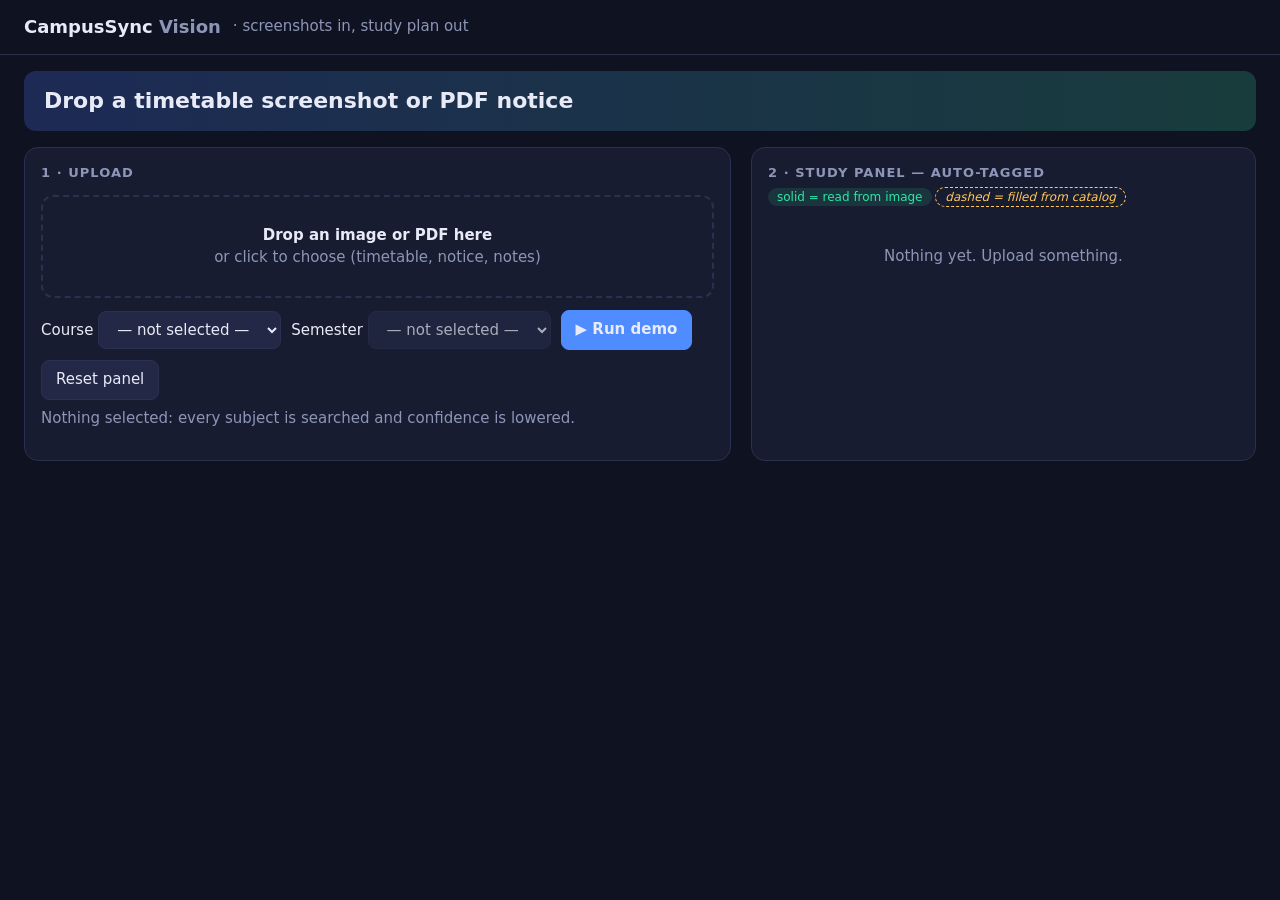
==== vision/static/index.html @ 8dc9bff2 "Catalog (courses/semesters/subjects/teachers/rooms), teacher+room extraction with sources, both time" ====
<!doctype html>
<html lang="en">
<head>
<meta charset="utf-8">
<meta name="viewport" content="width=device-width, initial-scale=1">
<title>CampusSync Vision</title>
<style>
  :root { --bg:#0f1220; --card:#181c30; --line:#2a3050; --txt:#e8ebf7; --dim:#8e96b8;
          --blue:#4f8cff; --green:#2ee6a6; --amber:#ffc857; --pink:#ff6b9d; }
  * { box-sizing: border-box; }
  body { margin:0; background:var(--bg); color:var(--txt); font:15px/1.45 system-ui,Segoe UI,sans-serif; }
  header { display:flex; align-items:center; gap:12px; padding:14px 24px; border-bottom:1px solid var(--line); }
  header h1 { font-size:18px; margin:0; } header span { color:var(--dim); }
  #caption { margin:16px 24px 0; padding:14px 20px; border-radius:12px; background:linear-gradient(90deg,#1d2a55,#183c3c);
             font-size:22px; font-weight:600; min-height:56px; display:flex; align-items:center; }
  #caption small { font-weight:400; color:var(--dim); font-size:15px; margin-left:10px; }
  main { display:grid; grid-template-columns: 1.4fr 1fr; gap:20px; padding:16px 24px 32px; }
  @media (max-width:900px){ main{grid-template-columns:1fr;} }
  .card { background:var(--card); border:1px solid var(--line); border-radius:14px; padding:16px; }
  .card h2 { margin:0 0 12px; font-size:13px; letter-spacing:.08em; text-transform:uppercase; color:var(--dim); }
  #drop { border:2px dashed var(--line); border-radius:12px; padding:28px; text-align:center; color:var(--dim); cursor:pointer; transition:.2s; }
  #drop.over { border-color:var(--blue); background:#4f8cff14; color:var(--txt); }
  #drop b { color:var(--txt); }
  .row { display:flex; gap:10px; flex-wrap:wrap; margin-top:12px; align-items:center; }
  button, select { background:#232846; color:var(--txt); border:1px solid var(--line); border-radius:8px; padding:8px 14px; font:inherit; cursor:pointer; }
  button.primary { background:var(--blue); border-color:var(--blue); font-weight:600; }
  button:hover { filter:brightness(1.15); }
  #stage { position:relative; margin-top:14px; display:none; }
  #stage img, #stage canvas { width:100%; display:block; border-radius:8px; }
  #stage canvas { position:absolute; left:0; top:0; height:100%; pointer-events:none; }
  #steps { list-style:none; padding:0; margin:14px 0 0; display:grid; gap:6px; }
  #steps li { display:flex; justify-content:space-between; padding:8px 12px; border-radius:8px; background:#12162a; color:var(--dim);
              opacity:.35; transition:.3s; }
  #steps li.on { opacity:1; color:var(--txt); border-left:3px solid var(--green); }
  #steps li em { font-style:normal; color:var(--green); }
  .legend { display:flex; gap:14px; font-size:12px; color:var(--dim); margin-top:8px; flex-wrap:wrap; }
  .legend i { display:inline-block; width:10px; height:10px; border-radius:2px; margin-right:5px; }
  .subject { border:1px solid var(--line); border-radius:10px; margin-bottom:10px; overflow:hidden; }
  .subject > div:first-child { background:#12162a; padding:8px 12px; font-weight:600; display:flex; justify-content:space-between; }
  .subject > div:first-child span { color:var(--dim); font-weight:400; }
  .entry { padding:8px 12px; border-top:1px solid var(--line); display:flex; flex-wrap:wrap; gap:6px 10px; align-items:center; }
  .entry.new { animation: pop .7s ease; background:#2ee6a614; }
  @keyframes pop { from { transform:translateX(24px); opacity:0; background:#2ee6a655; } to { transform:none; opacity:1; } }
  .chip { font-size:12px; padding:2px 9px; border-radius:99px; background:#232846; color:var(--dim); }
  .chip.date { color:var(--amber); } .chip.task { color:var(--pink); } .chip.sem { color:var(--blue); }
  .topic { flex:1 1 100%; }
  #empty { color:var(--dim); text-align:center; padding:30px 0; }
  #err { color:var(--pink); margin-top:10px; }
  /* review & post card */
  #review { margin:0 24px 32px; display:none; }
  .hint { color:var(--dim); margin:0 0 12px; }
  .rrow { display:grid; grid-template-columns: 1fr 140px 1.4fr 1fr auto; gap:8px; align-items:center; padding:10px 0; border-top:1px solid var(--line); }
  .rrow input[type=text], .rrow input[type=date] { width:100%; background:#12162a; color:var(--txt); border:1px solid var(--line); border-radius:6px; padding:6px 8px; font:inherit; }
  .rrow.low { background:#ffc85710; }
  .rmeta { grid-column:1 / -1; display:flex; gap:12px; align-items:center; font-size:13px; color:var(--dim); }
  .chip.warn { background:#ffc85733; color:var(--amber); }
  .ok { color:var(--green); } .bad { color:var(--pink); }
  @media (max-width:900px){ .rrow { grid-template-columns:1fr; } }
  /* where a teacher / room came from: solid green = read from the image, dashed amber = filled from the catalog */
  .chip.src-image { background:#2ee6a61f; color:var(--green); }
  .chip.src-catalog { background:transparent; border:1px dashed var(--amber); color:var(--amber); font-style:italic; }
  .course { font-weight:700; margin:14px 0 6px; }
  .key { font-size:12px; color:var(--dim); margin:-6px 0 10px; }
</style>
</head>
<body>
<header><h1>CampusSync <span>Vision</span></h1><span>· screenshots in, study plan out</span></header>
<div id="caption"><span id="capText">Drop a timetable screenshot or PDF notice</span></div>

<main>
  <section class="card">
    <h2>1 · Upload</h2>
    <div id="drop"><b>Drop an image or PDF here</b><br>or click to choose (timetable, notice, notes)</div>
    <input id="file" type="file" accept="image/*,.pdf" hidden>
    <div class="row">
      <label>Course <select id="course"></select></label>
      <label>Semester <select id="sem" disabled></select></label>
      <button class="primary" id="demo">▶ Run demo</button>
      <button id="clear">Reset panel</button>
    </div>
    <div class="hint" id="scopeHint" style="margin:8px 0 0">Nothing selected: every subject is searched and confidence is lowered.</div>
    <div id="err"></div>
    <div id="stage"><img id="pic" alt="uploaded"><canvas id="cv"></canvas></div>
    <div class="legend" id="legend" style="display:none">
      <span><i style="background:var(--blue)"></i>table cells (OpenCV)</span>
      <span><i style="background:var(--green)"></i>text blocks (OCR)</span>
      <span><i style="background:var(--amber)"></i>extracted entry</span>
    </div>
    <ul id="steps"></ul>
  </section>

  <section class="card">
    <h2>2 · Study Panel — auto-tagged</h2>
    <div class="key"><span class="chip src-image">solid = read from image</span> <span class="chip src-catalog">dashed = filled from catalog</span></div>
    <div id="panel"><div id="empty">Nothing yet. Upload something.</div></div>
  </section>
</main>

<!-- Only shown for notices / notes (not timetables) -->
<section class="card" id="review">
  <h2>3 · Review &amp; post as announcement</h2>
  <p class="hint">Fix anything that is wrong, then post. Entries marked <span class="chip warn">check this</span> need "I checked this" ticked first.
    Edits here change the announcement only, not the Study Panel copy.</p>
  <div id="reviewRows"></div>
  <div class="row"><button class="primary" id="postAll">Post all</button><span id="postMsg"></span></div>
</section>

<script>
const $ = id => document.getElementById(id);
const sleep = ms => new Promise(r => setTimeout(r, ms));
const SEM = {sem1:'Semester 1',sem2:'Semester 2',sem3:'Semester 3',sem4:'Semester 4',sem5:'Semester 5',sem6:'Semester 6'};
const esc = s => String(s).replace(/[&<>"]/g, c => ({'&':'&amp;','<':'&lt;','>':'&gt;','"':'&quot;'}[c]));
let busy = false;

function caption(text, sub) {
  $('capText').innerHTML = esc(text) + (sub ? ` <small>${esc(sub)}</small>` : '');
}

// ---- upload handling -------------------------------------------------
$('drop').onclick = () => $('file').click();
$('file').onchange = e => {
  const f = e.target.files[0];
  e.target.value = '';   // forget the choice, otherwise picking the same file again does nothing
  if (f) run(f);
};
['dragover','dragenter'].forEach(ev => $('drop').addEventListener(ev, e => { e.preventDefault(); $('drop').classList.add('over'); }));
['dragleave','drop'].forEach(ev => $('drop').addEventListener(ev, e => { e.preventDefault(); $('drop').classList.remove('over'); }));
$('drop').addEventListener('drop', e => e.dataTransfer.files[0] && run(e.dataTransfer.files[0]));
$('clear').onclick = async () => { await fetch('/api/entries', {method:'DELETE'}); renderPanel([]); caption('Panel cleared'); };
$('demo').onclick = async () => {
  const real = (catalog.courses || []).find(c => !c.placeholder);   // demo uses a real (non-placeholder) course
  if (real && real.semesters.length) { $('course').value = real.id; fillSemesters(); $('sem').value = real.semesters[0].id; updateScopeHint(); }
  const blob = await (await fetch('/samples/timetable.png')).blob();
  run(new File([blob], 'timetable.png', {type:'image/png'}), true);
};

// ---- the main flow ---------------------------------------------------
async function run(file, demo) {
  if (busy) return; busy = true; $('err').textContent = '';
  try {
    caption('1 · Upload', file.name + (demo ? ' (synthetic sample)' : ''));
    $('steps').innerHTML = ''; $('legend').style.display = 'none'; $('review').style.display = 'none';
    if (file.type === 'application/pdf') { $('stage').style.display = 'none'; }
    else { $('pic').src = URL.createObjectURL(file); $('stage').style.display = 'block'; clearCanvas(); }
    await sleep(demo ? 1500 : 300);

    caption('2 · Reading the image…', 'OpenCV + OCR');
    const fd = new FormData(); fd.append('file', file); fd.append('course', $('course').value); fd.append('semester', $('sem').value);
    const res = await fetch('/api/analyze', {method:'POST', body:fd});
    if (!res.ok) throw new Error((await res.json()).detail || res.statusText);
    const r = await res.json();

    // show the cleaned (deskewed) image the server used, so boxes line up exactly
    $('pic').src = r.image; $('stage').style.display = 'block';
    await new Promise(ok => { const p = $('pic'); p.onload = ok; if (p.complete) ok(); });
    const cv = $('cv'); cv.width = r.width; cv.height = r.height;
    $('legend').style.display = 'flex';
    const ctx = cv.getContext('2d');
    ctx.clearRect(0, 0, r.width, r.height);
    ctx.lineWidth = Math.max(2, r.width / 500);

    const stepEl = r.stages.map(s => { const li = document.createElement('li');
      li.innerHTML = `<span>${esc(s.name)}</span><em>${esc(s.note)} · ${s.ms} ms</em>`; $('steps').appendChild(li); return li; });
    const tick = i => stepEl[i] && stepEl[i].classList.add('on');
    tick(0); tick(1);

    caption('3 · OpenCV finds the table grid', r.cells.length ? `${r.cells.length} cells detected` : 'no table → reading as free text');
    await drawBoxes(ctx, r.cells, '#4f8cff', 900); tick(2);

    caption('4 · OCR reads every text block', `${r.blocks.length} blocks`);
    await drawBoxes(ctx, r.blocks.map(b => b.box), '#2ee6a6', 900); tick(3);

    caption('5 · Extracting subject · date · topic · task · teacher · room', r.scope);
    for (const l of r.labels) {
      const [x1,y1,x2,y2] = l.box;
      ctx.fillStyle = '#ffc85755'; ctx.fillRect(x1, y1, x2-x1, y2-y1);
      ctx.strokeStyle = '#ffc857'; ctx.strokeRect(x1, y1, x2-x1, y2-y1);
      await sleep(Math.min(120, 1200 / r.labels.length));
    }
    tick(4);
    await sleep(500);

    caption('6 · Auto-tagged into Study Panel', `${r.added} new entries · Course → Semester → Subject → Topic → Date`);
    const all = await (await fetch('/api/entries')).json();
    renderPanel(all, new Set(r.entries.filter(e => e.is_new).map(entryKey)));
    showReview(r.entries.filter(e => e.kind !== 'lecture'), file.name);   // timetables have nothing to announce
  } catch (e) {
    $('err').textContent = 'Error: ' + e.message; caption('Something went wrong');
  } finally { busy = false; }
}

function clearCanvas() { const c = $('cv'); c.getContext('2d').clearRect(0, 0, c.width, c.height); }

async function drawBoxes(ctx, boxes, color, totalMs) {
  ctx.strokeStyle = color;
  const delay = totalMs / Math.max(boxes.length, 1);
  for (const [x1,y1,x2,y2] of boxes) {
    ctx.strokeRect(x1, y1, x2 - x1, y2 - y1);
    if (delay > 8) await sleep(delay);
  }
}

// ---- Catalog dropdowns ------------------------------------------------
let catalog = { courses: [] };

function fillCourses() {
  $('course').innerHTML = '<option value="">— not selected —</option>' +
    catalog.courses.map(c => `<option value="${esc(c.id)}">${esc(c.name)}</option>`).join('');
  fillSemesters();
}
function fillSemesters() {
  const course = catalog.courses.find(c => c.id === $('course').value);
  $('sem').disabled = !course;
  $('sem').innerHTML = '<option value="">— not selected —</option>' +
    (course ? course.semesters.map(s => `<option value="${esc(s.id)}">${esc(s.name)}</option>`).join('') : '');
  updateScopeHint();
}
function updateScopeHint() {
  const c = catalog.courses.find(c => c.id === $('course').value), sem = $('sem').value;
  $('scopeHint').textContent = c && sem
    ? "Only this semester's subjects are searched. A missing teacher/room can be filled from the catalog (shown dashed)."
    : c ? "Pick a semester to search only its subjects. Until then confidence is lowered and nothing is filled from the catalog."
        : "Nothing selected: every subject is searched and confidence is lowered.";
}
$('course').onchange = fillSemesters;
$('sem').onchange = updateScopeHint;
fetch('/api/catalog').then(r => r.json()).then(c => { catalog = c; fillCourses(); }).catch(() => fillCourses());

// ---- Study Panel: Course > Semester > Subject > entries --------------------
// teacher / room chip. Solid green = read from the image (initials shown as "AP → Dr. Asha ..."),
// dashed amber = not in the image, filled from the catalog.
function fieldChip(label, value, source, read) {
  if (!value) return '';
  const fromCatalog = source === 'catalog';
  const shown = (!fromCatalog && read && read !== value) ? `${read} → ${value}` : value;
  const title = fromCatalog ? 'filled from catalog (not in the image)' : 'read from the image';
  return `<span class="chip ${fromCatalog ? 'src-catalog' : 'src-image'}" title="${title}">${label}: ${esc(shown)}${fromCatalog ? ' · from catalog' : ''}</span>`;
}
function entryChips(e) {
  return fieldChip('Teacher', e.teacher, e.teacher_source, e.teacher_read) + fieldChip('Room', e.room, e.room_source);
}
function confChip(e) {
  const low = e.confidence < LOW_CONFIDENCE;
  return `<span class="chip ${low ? 'warn' : ''}">${Math.round(e.confidence * 100)}% sure${low ? ' · check this' : ''}</span>`;
}

function entryKey(e) { return [e.course, e.semester, e.subject, e.date, e.topic].join('|'); }

function renderPanel(entries, fresh = new Set()) {
  if (!entries.length) { $('panel').innerHTML = '<div id="empty">Nothing yet. Upload something.</div>'; return; }
  // group: course -> semester -> subject.  Old entries saved before the catalog existed have no course.
  const tree = {};
  entries.forEach(e => {
    const course = e.course_name || '(no course selected)';
    const sem = e.semester_name || SEM[e.semester] || e.semester || '(no semester selected)';
    (((tree[course] ||= {})[sem] ||= {})[e.subject] ||= []).push(e);
  });
  let html = '';
  for (const course of Object.keys(tree).sort()) {
    html += `<div class="course">${esc(course)}</div>`;
    for (const sem of Object.keys(tree[course]).sort()) {
      html += `<div class="chip sem" style="margin-bottom:8px;display:inline-block">${esc(sem)}</div>`;
      for (const subj of Object.keys(tree[course][sem]).sort()) {
        const list = tree[course][sem][subj].sort((a, b) => a.date.localeCompare(b.date));
        html += `<div class="subject"><div>${esc(subj)}<span>${list.length} item${list.length > 1 ? 's' : ''}</span></div>`;
        for (const e of list) {
          html += `<div class="entry ${fresh.has(entryKey(e)) ? 'new' : ''}">
            <span class="chip date">${esc(e.date)}</span><span class="chip task">${esc(e.task)}</span>
            ${confChip(e)}${entryChips(e)}
            <span class="topic">${esc(e.topic)}</span></div>`;
        }
        html += '</div>';
      }
    }
  }
  $('panel').innerHTML = html;
}

// ---- Review & post as announcement ------------------------------------
// The attendance app lives at /campus/ on the same server, so both pages share localStorage.
// The key must match STORE_KEYS.announcements in ../store.js.
const ANN_KEY = 'campussync.announcements';
const LOW_CONFIDENCE = 0.80;   // below this an entry is flagged "check this"
let reviewRows = [];           // one {entry, source, els} per row on screen

function readAnnouncements() {
  try { return JSON.parse(localStorage.getItem(ANN_KEY)) || []; } catch (e) { return []; }
}
function writeAnnouncements(list) { localStorage.setItem(ANN_KEY, JSON.stringify(list)); }

// Same subject + date + topic = same announcement (ignores capitals and extra spaces)
function dedupeKey(subject, date, topic) {
  return [subject, date, topic].map(s => String(s).trim().toLowerCase().replace(/\s+/g, ' ')).join('|');
}

function showReview(entries, sourceName) {
  reviewRows = [];
  $('postMsg').textContent = '';
  $('reviewRows').innerHTML = '';
  $('review').style.display = entries.length ? 'block' : 'none';
  entries.forEach(entry => {
    const low = entry.confidence < LOW_CONFIDENCE;
    const el = document.createElement('div');
    el.className = 'rrow' + (low ? ' low' : '');
    el.innerHTML = `
      <input type="text" class="f-subject" value="${esc(entry.subject)}" aria-label="subject">
      <input type="date" class="f-date" value="${esc(entry.date)}" aria-label="date">
      <input type="text" class="f-topic" value="${esc(entry.topic)}" aria-label="topic">
      <input type="text" class="f-task" value="${esc(entry.task)}" aria-label="task">
      <button class="post">Post as announcement</button>
      <div class="rmeta">
        <span class="chip">${Math.round(entry.confidence * 100)}% sure</span>
        ${entryChips(entry)}
        ${low ? '<span class="chip warn">check this</span><label><input type="checkbox" class="f-ok"> I checked this</label>' : ''}
        <span class="status"></span>
      </div>`;
    const row = { entry, source: sourceName, el };
    el.querySelector('.post').onclick = () => postRow(row);
    reviewRows.push(row);
    $('reviewRows').appendChild(el);
  });
}

// Try to post one row. Returns 'posted' | 'duplicate' | 'needs-check' | 'done'.
function postRow(row) {
  const q = sel => row.el.querySelector(sel);
  const status = q('.status');
  if (row.posted) return 'done';
  if (q('.f-ok') && !q('.f-ok').checked) {
    status.innerHTML = '<span class="bad">tick "I checked this" first</span>';
    return 'needs-check';
  }
  const subject = q('.f-subject').value.trim(), date = q('.f-date').value;
  const topic = q('.f-topic').value.trim(), task = q('.f-task').value.trim();
  const key = dedupeKey(subject, date, topic);
  const list = readAnnouncements();
  if (list.some(a => a.key === key)) {
    status.innerHTML = '<span class="bad">already posted</span>';
    return 'duplicate';
  }
  const title = `${subject}: ${task}`;
  const body = row.entry.source_text || topic;
  list.push({
    msg: `${title} · ${date} · ${body}`,   // what the existing Announcements page displays
    by: 'Vision',
    title, date, source: row.source, key  // optional extras; the old page ignores them
  });
  writeAnnouncements(list);
  row.posted = true;
  q('.post').disabled = true;
  status.innerHTML = '<span class="ok">posted ✓</span> <a href="/campus/" target="_blank" style="color:var(--blue)">open app</a>';
  return 'posted';
}

$('postAll').onclick = () => {
  const count = { posted: 0, duplicate: 0, 'needs-check': 0, done: 0 };
  reviewRows.forEach(r => count[postRow(r)]++);
  $('postMsg').innerHTML = ` ${count.posted} posted` +
    (count.duplicate ? `, ${count.duplicate} already posted` : '') +
    (count['needs-check'] ? `, <span class="bad">${count['needs-check']} need checking</span>` : '');
};

fetch('/api/entries').then(r => r.json()).then(e => renderPanel(e)).catch(() => {});
</script>
</body>
</html>
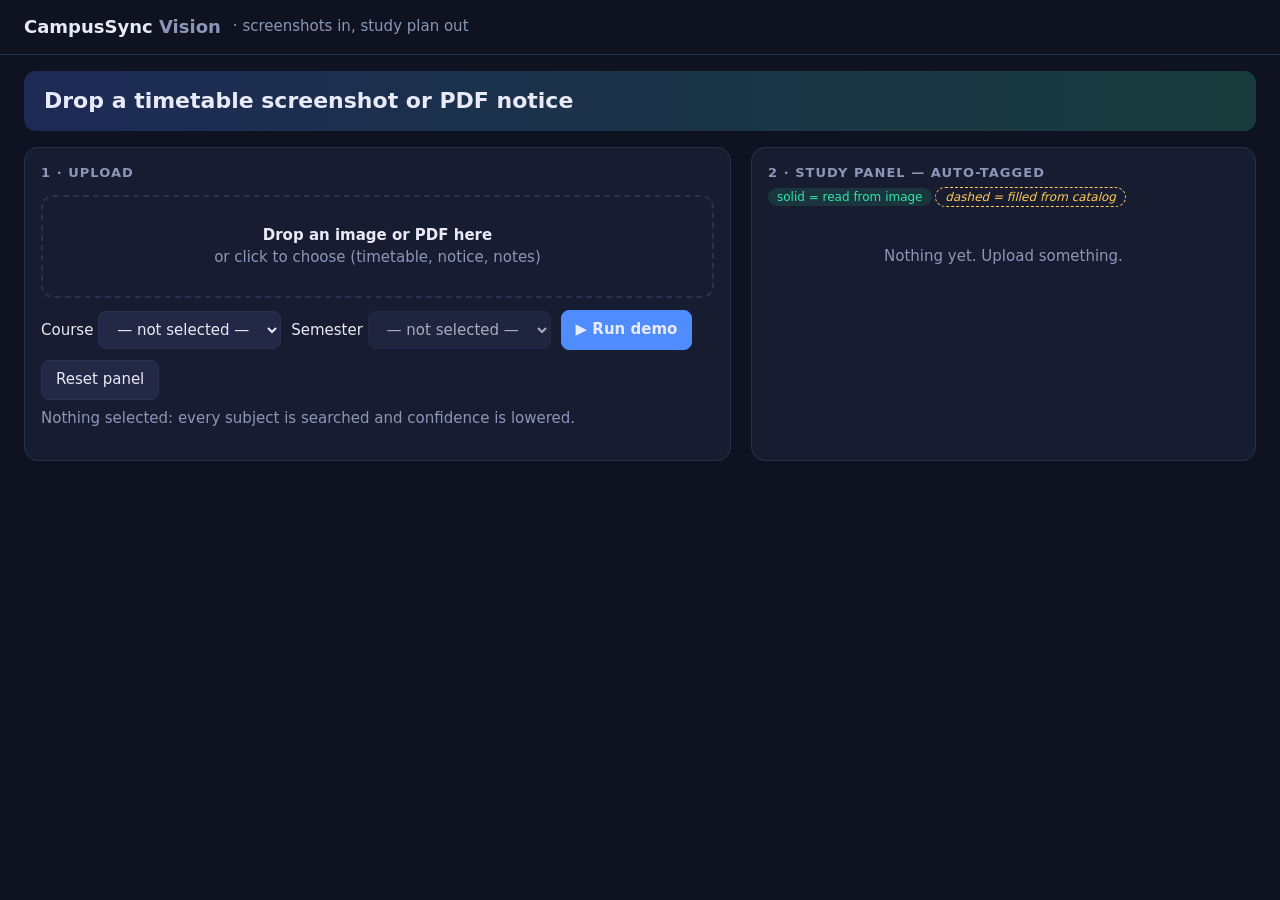
==== commit 4a7889dc: "B: login with college ID as the identity for attendance, announcements and chat - store.js: placehol" ====
--- a/vision/static/index.html
+++ b/vision/static/index.html
@@ -40,6 +40,11 @@
   .subject > div:first-child span { color:var(--dim); font-weight:400; }
   .entry { padding:8px 12px; border-top:1px solid var(--line); display:flex; flex-wrap:wrap; gap:6px 10px; align-items:center; }
   .entry.new { animation: pop .7s ease; background:#2ee6a614; }
+  /* "Request notes" link on lecture rows: invisible until you hover the row or tab to the link, and
+     positioned absolutely so it never changes the row layout (the recorded demo looks the same) */
+  .entry { position:relative; }
+  .req-notes { position:absolute; right:10px; top:8px; font-size:13px; color:var(--blue); opacity:0; text-decoration:underline; }
+  .entry:hover .req-notes, .req-notes:focus { opacity:1; }
   @keyframes pop { from { transform:translateX(24px); opacity:0; background:#2ee6a655; } to { transform:none; opacity:1; } }
   .chip { font-size:12px; padding:2px 9px; border-radius:99px; background:#232846; color:var(--dim); }
   .chip.date { color:var(--amber); } .chip.task { color:var(--pink); } .chip.sem { color:var(--blue); }
@@ -47,7 +52,7 @@
   #empty { color:var(--dim); text-align:center; padding:30px 0; }
   #err { color:var(--pink); margin-top:10px; }
   /* review & post card */
-  #review { margin:0 24px 32px; display:none; }
+  #review, #attend { margin:0 24px 32px; display:none; }
   .hint { color:var(--dim); margin:0 0 12px; }
   .rrow { display:grid; grid-template-columns: 1fr 140px 1.4fr 1fr auto; gap:8px; align-items:center; padding:10px 0; border-top:1px solid var(--line); }
   .rrow input[type=text], .rrow input[type=date] { width:100%; background:#12162a; color:var(--txt); border:1px solid var(--line); border-radius:6px; padding:6px 8px; font:inherit; }
@@ -55,6 +60,11 @@
   .rmeta { grid-column:1 / -1; display:flex; gap:12px; align-items:center; font-size:13px; color:var(--dim); }
   .chip.warn { background:#ffc85733; color:var(--amber); }
   .ok { color:var(--green); } .bad { color:var(--pink); }
+  .diff { margin:6px 0; display:flex; flex-wrap:wrap; gap:6px; align-items:center; }
+  .chip.add { background:#2ee6a622; color:var(--green); }
+  .chip.del { background:#ff6b9d22; color:var(--pink); text-decoration:line-through; }
+  .box { border:1px solid var(--line); border-radius:10px; padding:10px 12px; margin:10px 0; }
+  .box.warnbox { border-color:var(--amber); background:#ffc85710; }
   @media (max-width:900px){ .rrow { grid-template-columns:1fr; } }
   /* where a teacher / room came from: solid green = read from the image, dashed amber = filled from the catalog */
   .chip.src-image { background:#2ee6a61f; color:var(--green); }
@@ -105,6 +115,20 @@
   <div class="row"><button class="primary" id="postAll">Post all</button><span id="postMsg"></span></div>
 </section>
 
+<!-- Only shown for timetables -->
+<section class="card" id="attend">
+  <h2>4 · Add this timetable to the attendance app</h2>
+  <p class="hint">This <b>replaces</b> the lecture timetable the attendance app uses. Nothing changes until you press the button.
+    Attendance you already marked is never edited or deleted.</p>
+  <div id="attendPreview"></div>
+  <div class="row">
+    <button class="primary" id="attendConfirm" disabled>Replace timetable</button>
+    <button id="attendUndo" style="display:none">Undo</button>
+    <span id="attendMsg"></span>
+  </div>
+</section>
+
+<script src="/campus/store.js"></script>   <!-- shared login helpers: lastSession() etc. -->
 <script>
 const $ = id => document.getElementById(id);
 const sleep = ms => new Promise(r => setTimeout(r, ms));
@@ -139,7 +163,7 @@
   if (busy) return; busy = true; $('err').textContent = '';
   try {
     caption('1 · Upload', file.name + (demo ? ' (synthetic sample)' : ''));
-    $('steps').innerHTML = ''; $('legend').style.display = 'none'; $('review').style.display = 'none';
+    $('steps').innerHTML = ''; $('legend').style.display = 'none'; $('review').style.display = 'none'; $('attend').style.display = 'none';
     if (file.type === 'application/pdf') { $('stage').style.display = 'none'; }
     else { $('pic').src = URL.createObjectURL(file); $('stage').style.display = 'block'; clearCanvas(); }
     await sleep(demo ? 1500 : 300);
@@ -184,6 +208,7 @@
     const all = await (await fetch('/api/entries')).json();
     renderPanel(all, new Set(r.entries.filter(e => e.is_new).map(entryKey)));
     showReview(r.entries.filter(e => e.kind !== 'lecture'), file.name);   // timetables have nothing to announce
+    showAttendance(r.entries.filter(e => e.kind === 'lecture'));        // notices have no weekly lectures
   } catch (e) {
     $('err').textContent = 'Error: ' + e.message; caption('Something went wrong');
   } finally { busy = false; }
@@ -242,6 +267,23 @@
 function confChip(e) {
   const low = e.confidence < LOW_CONFIDENCE;
   return `<span class="chip ${low ? 'warn' : ''}">${Math.round(e.confidence * 100)}% sure${low ? ' · check this' : ''}</span>`;
+}
+
+// The most recent date (today or earlier) that falls on this weekday: the day the lecture actually happened.
+function lastOccurrence(dayName, fallback) {
+  const idx = ['Sunday', 'Monday', 'Tuesday', 'Wednesday', 'Thursday', 'Friday', 'Saturday'].indexOf(dayName);
+  if (idx < 0) return fallback;
+  const d = new Date();
+  d.setDate(d.getDate() - ((d.getDay() - idx + 7) % 7));
+  return `${d.getFullYear()}-${String(d.getMonth() + 1).padStart(2, '0')}-${String(d.getDate()).padStart(2, '0')}`;
+}
+
+// A link to the campus app's Chat tab. It only PRE-FILLS the request form (subject, date, topic);
+// the user reviews it there and presses Send. Nothing is ever sent from this page.
+function requestNotesLink(e) {
+  const params = new URLSearchParams({ chat: 'request', subject: e.subject, date: lastOccurrence(e.day, e.date), topic: String(e.topic || '').slice(0, 80) });
+  return `<a class="req-notes" href="/campus/?${esc(params.toString())}" target="_blank" rel="noopener"
+             aria-label="Request notes for ${esc(e.subject)} in the campus chat (opens the chat form, nothing is sent)">Request notes</a>`;
 }
 
 function entryKey(e) { return [e.course, e.semester, e.subject, e.date, e.topic].join('|'); }
@@ -267,7 +309,7 @@
           html += `<div class="entry ${fresh.has(entryKey(e)) ? 'new' : ''}">
             <span class="chip date">${esc(e.date)}</span><span class="chip task">${esc(e.task)}</span>
             ${confChip(e)}${entryChips(e)}
-            <span class="topic">${esc(e.topic)}</span></div>`;
+            <span class="topic">${esc(e.topic)}</span>${e.kind === 'lecture' ? requestNotesLink(e) : ''}</div>`;
         }
         html += '</div>';
       }
@@ -342,7 +384,9 @@
   const body = row.entry.source_text || topic;
   list.push({
     msg: `${title} · ${date} · ${body}`,   // what the existing Announcements page displays
-    by: 'Vision',
+    by: (lastSession() || {}).id || 'Vision',   // the college ID that is logged in to the campus app
+    role: (lastSession() || {}).role,
+    via: 'Vision',
     title, date, source: row.source, key  // optional extras; the old page ignores them
   });
   writeAnnouncements(list);
@@ -360,6 +404,147 @@
     (count['needs-check'] ? `, <span class="bad">${count['needs-check']} need checking</span>` : '');
 };
 
+// ---- Add a timetable to the attendance app -------------------------------
+// Same keys as ../store.js. We only ever WRITE the timetable key (and a backup of the old one).
+// The attendance key is only READ, so marks you made are never edited or deleted.
+const TT_KEY = 'campussync.timetable';
+const TT_BACKUP_KEY = 'campussync.timetable.backup';
+const ATT_KEY = 'campussync.attendance';
+let ttEntries = [];   // lecture entries from the last timetable upload
+
+function readJSON(key, fallback) {
+  try { const raw = localStorage.getItem(key); return raw === null ? fallback : JSON.parse(raw); } catch (e) { return fallback; }
+}
+
+// The timetable the attendance app is using right now: the saved one, else the default in ../data.js
+async function currentTimetable() {
+  const saved = readJSON(TT_KEY, null);
+  if (saved) return { timetable: saved, from: 'the saved timetable' };
+  try {
+    const text = await (await fetch('/campus/data.js')).text();
+    // run data.js inside a function so its variables do not leak into this page
+    return { timetable: new Function(text + '\nreturn timetable;')(), from: 'the default timetable in data.js' };
+  } catch (e) { return { timetable: {}, from: 'nothing (could not read data.js)' }; }
+}
+
+// keep the colour the attendance app already uses for a subject; else the catalog colour; else none
+function colorFor(subject, cur) {
+  for (const day of Object.keys(cur)) for (const l of cur[day]) if (l.subject === subject && l.color) return l.color;
+  for (const c of catalog.courses) for (const sem of c.semesters) for (const sub of sem.subjects) if (sub.name === subject && sub.color) return sub.color;
+  return undefined;
+}
+
+// entries -> { Monday: [{time, subject, color?}] }  (the shape data.js and the attendance app already use)
+function buildTimetable(entries, cur) {
+  const next = {}, skipped = [], seen = new Set();
+  entries.forEach(e => {
+    if (!e.day || !e.time) { skipped.push(e); return; }      // cannot place a lecture without a day and a time
+    const key = [e.day, e.time, e.subject].join('|');
+    if (seen.has(key)) return;
+    seen.add(key);
+    const lec = { time: e.time, subject: e.subject };
+    const color = colorFor(e.subject, cur);
+    if (color) lec.color = color;
+    (next[e.day] ||= []).push(lec);
+  });
+  Object.values(next).forEach(list => list.sort((a, b) => a.time.localeCompare(b.time)));
+  return { next, skipped };
+}
+
+const flatten = tt => Object.entries(tt).flatMap(([day, list]) => list.filter(l => l.subject !== 'Break').map(l => ({ day, ...l })));
+const lecKey = l => [l.day, l.time, l.subject].join('|');
+
+function diffTimetables(cur, next) {
+  const a = flatten(cur), b = flatten(next);
+  const ak = new Set(a.map(lecKey)), bk = new Set(b.map(lecKey));
+  return { added: b.filter(l => !ak.has(lecKey(l))), removed: a.filter(l => !bk.has(lecKey(l))),
+           kept: b.filter(l => ak.has(lecKey(l))) };
+}
+
+// Marks you made whose lecture is NOT in the new timetable. They stay saved but the calendar will not show them.
+// Attendance keys look like "2026-1-12-Hindi-07-08" = year-month(0-11)-day-subject-time.
+function hiddenMarks(attendance, next) {
+  const have = new Set(flatten(next).map(lecKey));
+  const hidden = [];
+  for (const [k, status] of Object.entries(attendance)) {
+    const p = k.split('-');
+    if (p.length < 6) continue;
+    const [y, m, d] = p.slice(0, 3).map(Number);
+    const time = p.slice(-2).join('-'), subject = p.slice(3, -2).join('-');
+    const day = new Date(y, m, d).toLocaleString('en-US', { weekday: 'long' });
+    if (!have.has([day, time, subject].join('|'))) hidden.push({ date: `${d}/${m + 1}/${y}`, subject, time, status });
+  }
+  return hidden;
+}
+
+const lecChip = (l, cls) => `<span class="chip ${cls}">${esc(l.day.slice(0, 3))} ${esc(l.time)} ${esc(l.subject)}</span>`;
+
+async function showAttendance(entries) {
+  ttEntries = entries;
+  $('attendMsg').textContent = '';
+  $('attendUndo').style.display = 'none';
+  if (!entries.length) { $('attend').style.display = 'none'; return; }
+  const { timetable: cur, from } = await currentTimetable();
+  const { next, skipped } = buildTimetable(entries, cur);
+  const d = diffTimetables(cur, next);
+  const who = (lastSession() || {}).id || '';
+  const myMarks = readJSON(ATT_KEY + '.' + who, {});        // attendance is stored per college ID
+  const hidden = hiddenMarks(myMarks, next);
+  const marks = Object.keys(myMarks).length;
+  const low = entries.filter(e => e.confidence < LOW_CONFIDENCE && e.day && e.time);
+  const perWeek = {};
+  flatten(next).forEach(l => perWeek[l.subject] = (perWeek[l.subject] || 0) + 1);
+
+  $('attendPreview').innerHTML = `
+    <div class="box">The attendance app is currently using <b>${esc(from)}</b> (${flatten(cur).length} lectures a week).
+      This would replace it with <b>${flatten(next).length}</b> lectures a week.</div>
+    <div class="box"><b>Will be added (${d.added.length})</b>
+      <div class="diff">${d.added.map(l => lecChip(l, 'add')).join('') || '<span class="chip">none</span>'}</div>
+      <b>Will be removed (${d.removed.length})</b>
+      <div class="diff">${d.removed.map(l => lecChip(l, 'del')).join('') || '<span class="chip">none</span>'}</div>
+      <b>Unchanged:</b> ${d.kept.length}</div>
+    <div class="box"><b>Lectures per week, per subject</b> (the calendar and the Monthly Stats panel count these):
+      <div class="diff">${Object.entries(perWeek).map(([s, n]) => `<span class="chip">${esc(s)}: ${n}</span>`).join('')}</div></div>
+    <div class="box ${hidden.length ? 'warnbox' : ''}"><b>Attendance already marked${who ? ' by ' + esc(who) : ''}: ${marks}.</b> None of it is edited or deleted.${who ? '' : ' <span class="bad">Nobody is logged in to the campus app in this browser, so there are no marks to check. Log in there first.</span>'}
+      ${hidden.length ? `<br><span class="bad">${hidden.length} of these marks belong to lectures that are not in the new timetable. They stay saved but the calendar will stop showing them (Undo brings them back):</span>
+        <div class="diff">${hidden.slice(0, 8).map(h => `<span class="chip">${esc(h.date)} ${esc(h.subject)} ${esc(h.time)}: ${esc(h.status)}</span>`).join('')}${hidden.length > 8 ? `<span class="chip">+${hidden.length - 8} more</span>` : ''}</div>`
+        : '<br><span class="ok">All of them still match a lecture in the new timetable.</span>'}</div>
+    ${skipped.length ? `<div class="box warnbox">${skipped.length} entries were skipped because no day or time was read: ${skipped.map(e => esc(e.subject)).join(', ')}</div>` : ''}
+    ${low.length ? `<div class="box warnbox"><span class="chip warn">check this</span> ${low.length} lectures are below ${Math.round(LOW_CONFIDENCE * 100)}% sure
+      (${low.map(e => esc(e.subject)).join(', ')}).
+      <label><input type="checkbox" id="attendOk"> I checked them</label></div>` : ''}`;
+  $('attend').style.display = 'block';
+  const ok = $('attendOk');
+  const nothingToDo = !d.added.length && !d.removed.length;   // identical to what the app already has
+  const update = () => { $('attendConfirm').disabled = !Object.keys(next).length || nothingToDo || (ok && !ok.checked); };
+  if (ok) ok.onchange = update;
+  update();
+  $('attendConfirm').textContent = nothingToDo ? 'Already the same: nothing to replace'
+    : `Replace timetable (adds ${d.added.length}, removes ${d.removed.length})`;
+}
+
+$('attendConfirm').onclick = async () => {
+  // re-read the current timetable now, in case it changed since the preview
+  const { timetable: cur } = await currentTimetable();
+  const { next } = buildTimetable(ttEntries, cur);
+  if (!Object.keys(next).length) return;
+  localStorage.setItem(TT_BACKUP_KEY, JSON.stringify({ had: localStorage.getItem(TT_KEY) !== null, value: cur }));  // for Undo
+  localStorage.setItem(TT_KEY, JSON.stringify(next));
+  $('attendConfirm').disabled = true;
+  $('attendUndo').style.display = '';
+  $('attendMsg').innerHTML = ' <span class="ok">Timetable replaced ✓</span> <a href="/campus/" target="_blank" style="color:var(--blue)">open the attendance app</a>';
+};
+
+$('attendUndo').onclick = async () => {
+  const backup = readJSON(TT_BACKUP_KEY, null);
+  if (!backup) return;
+  if (backup.had) localStorage.setItem(TT_KEY, JSON.stringify(backup.value));
+  else localStorage.removeItem(TT_KEY);                       // before this, the app used the default in data.js
+  localStorage.removeItem(TT_BACKUP_KEY);
+  await showAttendance(ttEntries);     // redraw the preview against the restored timetable (this also clears the message)
+  $('attendMsg').innerHTML = ' <span class="ok">Old timetable restored ✓</span>';
+};
+
 fetch('/api/entries').then(r => r.json()).then(e => renderPanel(e)).catch(() => {});
 </script>
 </body>
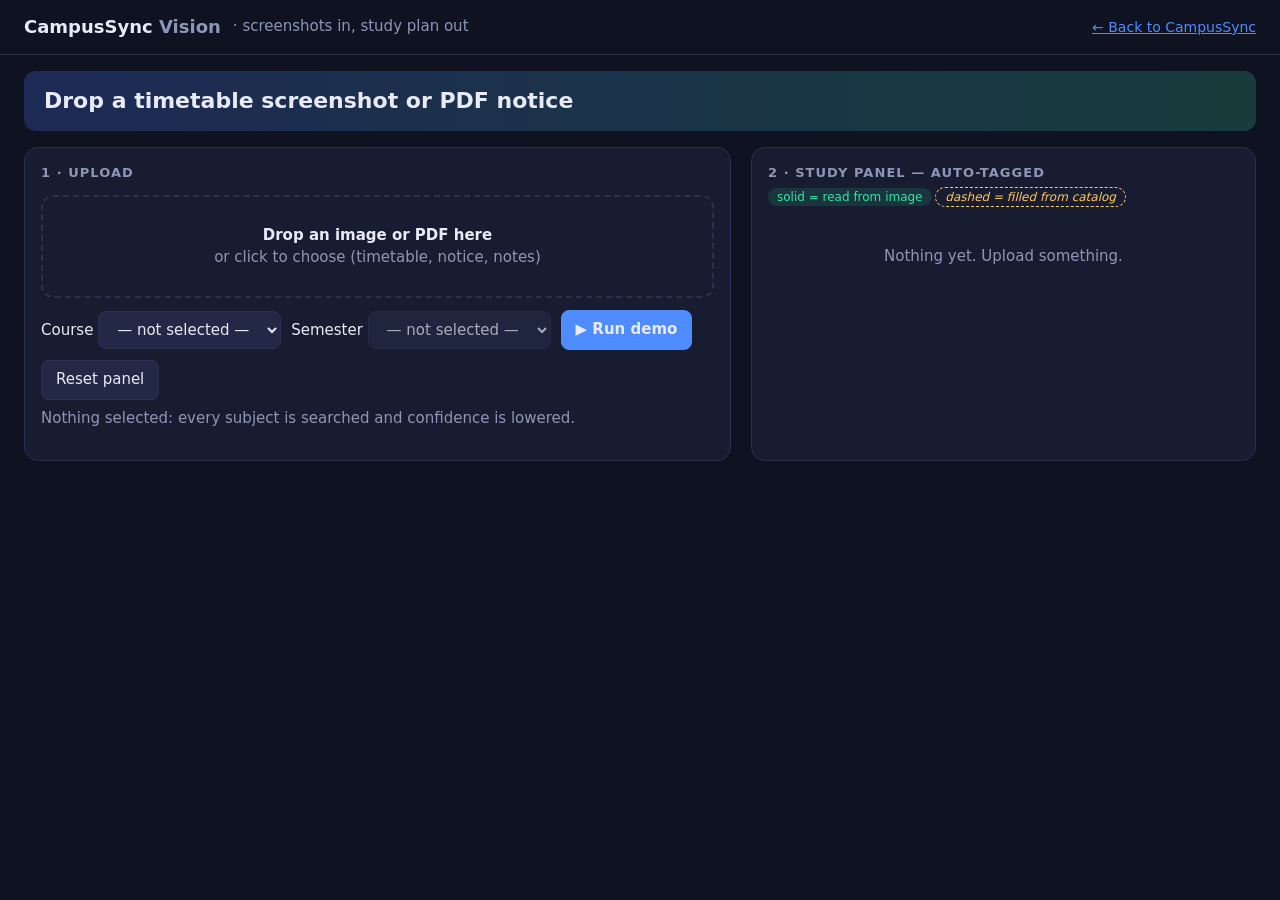
==== commit 8c5854b3: "C: Vision inside the app - Import tab (embedded Vision), back link, live updates, every entry saved " ====
--- a/vision/static/index.html
+++ b/vision/static/index.html
@@ -11,6 +11,10 @@
   body { margin:0; background:var(--bg); color:var(--txt); font:15px/1.45 system-ui,Segoe UI,sans-serif; }
   header { display:flex; align-items:center; gap:12px; padding:14px 24px; border-bottom:1px solid var(--line); }
   header h1 { font-size:18px; margin:0; } header span { color:var(--dim); }
+  .back-link { margin-left:auto; color:var(--blue); font-size:14px; }
+  /* shown inside the campus app's "Import" tab (?embedded=1): the app's own nav is above, so no header and no back link */
+  body.embedded header { display:none; }
+  body.embedded #caption { margin-top:8px; }
   #caption { margin:16px 24px 0; padding:14px 20px; border-radius:12px; background:linear-gradient(90deg,#1d2a55,#183c3c);
              font-size:22px; font-weight:600; min-height:56px; display:flex; align-items:center; }
   #caption small { font-weight:400; color:var(--dim); font-size:15px; margin-left:10px; }
@@ -74,7 +78,8 @@
 </style>
 </head>
 <body>
-<header><h1>CampusSync <span>Vision</span></h1><span>· screenshots in, study plan out</span></header>
+<header><h1>CampusSync <span>Vision</span></h1><span>· screenshots in, study plan out</span>
+  <a class="back-link" href="/campus/">← Back to CampusSync</a></header>
 <div id="caption"><span id="capText">Drop a timetable screenshot or PDF notice</span></div>
 
 <main>
@@ -131,6 +136,7 @@
 <script src="/campus/store.js"></script>   <!-- shared login helpers: lastSession() etc. -->
 <script>
 const $ = id => document.getElementById(id);
+if (new URLSearchParams(location.search).get('embedded') === '1') document.body.classList.add('embedded');
 const sleep = ms => new Promise(r => setTimeout(r, ms));
 const SEM = {sem1:'Semester 1',sem2:'Semester 2',sem3:'Semester 3',sem4:'Semester 4',sem5:'Semester 5',sem6:'Semester 6'};
 const esc = s => String(s).replace(/[&<>"]/g, c => ({'&':'&amp;','<':'&lt;','>':'&gt;','"':'&quot;'}[c]));
@@ -207,6 +213,7 @@
     caption('6 · Auto-tagged into Study Panel', `${r.added} new entries · Course → Semester → Subject → Topic → Date`);
     const all = await (await fetch('/api/entries')).json();
     renderPanel(all, new Set(r.entries.filter(e => e.is_new).map(entryKey)));
+    saveToStudyPanel(r.entries, file.name);                                // every entry also goes to the app's Study Panel
     showReview(r.entries.filter(e => e.kind !== 'lecture'), file.name);   // timetables have nothing to announce
     showAttendance(r.entries.filter(e => e.kind === 'lecture'));        // notices have no weekly lectures
   } catch (e) {
@@ -316,6 +323,28 @@
     }
   }
   $('panel').innerHTML = html;
+}
+
+// ---- Study Panel: every extracted entry is also saved for the campus app's Study Panel tab -------
+// Same key as STORE_KEYS.study in ../store.js (see study.js for the item shape). Duplicates are replaced, not repeated.
+function saveToStudyPanel(entries, fileName) {
+  const me = (lastSession() || {}).id || '';
+  const items = loadStore('study', []).filter(x => x && x.id);
+  const known = new Set(items.map(x => x.id));
+  let added = 0;
+  entries.forEach(e => {
+    const id = 'vision|' + [e.course, e.semester, e.subject, e.date, e.topic].join('|').toLowerCase();
+    if (known.has(id)) return;
+    known.add(id); added++;
+    items.push({
+      id, source: 'vision', via: fileName, addedBy: me, addedAt: Date.now(),
+      course: e.course || '', courseName: e.course_name || '', semester: e.semester || '', semesterName: e.semester_name || '',
+      subject: e.subject, topic: e.topic, date: e.date, kind: e.kind, teacher: e.teacher || '', room: e.room || '',
+      confidence: e.confidence, needsCheck: e.confidence < LOW_CONFIDENCE
+    });
+  });
+  saveStore('study', items);
+  return added;
 }
 
 // ---- Review & post as announcement ------------------------------------
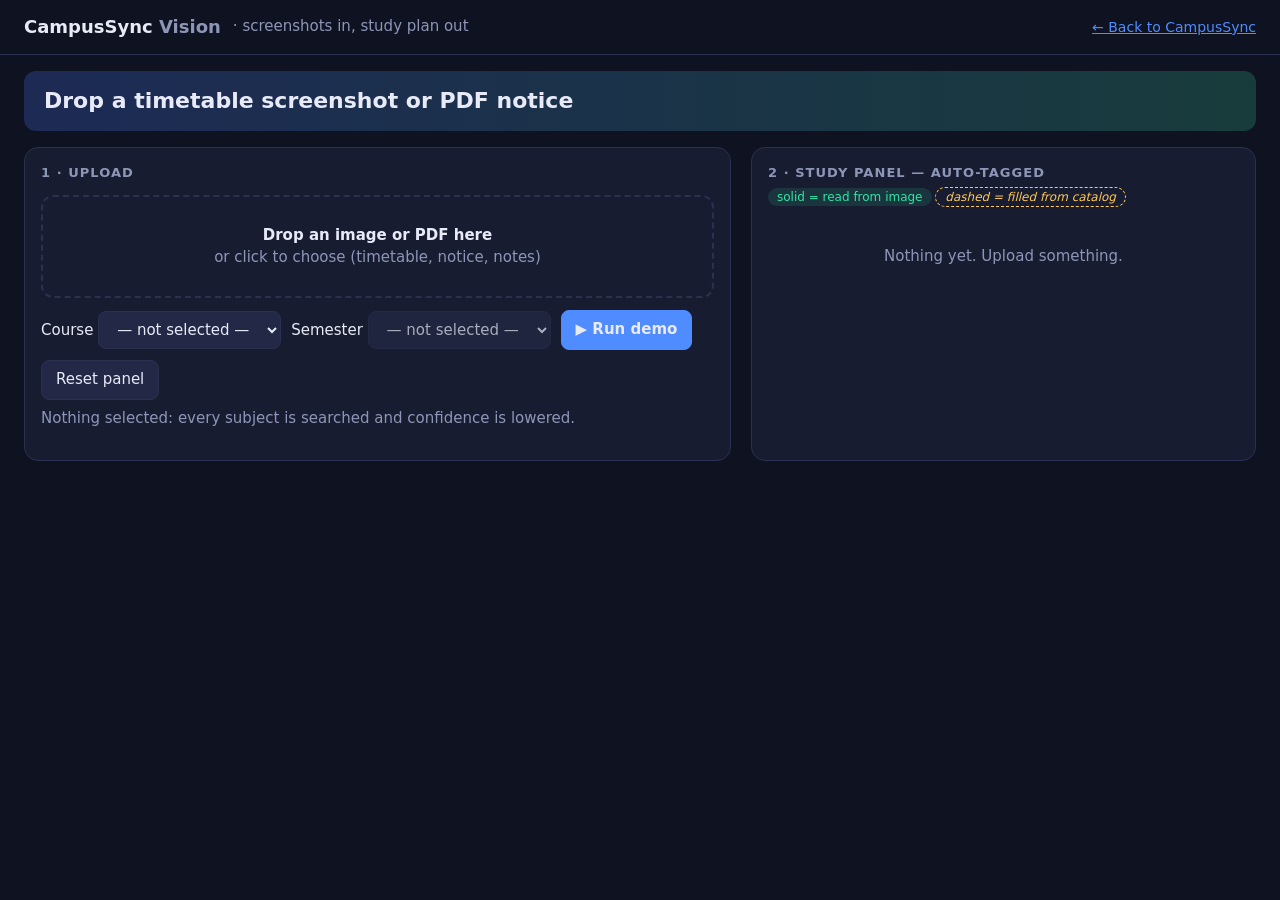
==== commit 3371e247: "Import tab: the embedded Vision frame grows to fit its content (postMessage height), so the app page" ====
--- a/vision/static/index.html
+++ b/vision/static/index.html
@@ -136,7 +136,14 @@
 <script src="/campus/store.js"></script>   <!-- shared login helpers: lastSession() etc. -->
 <script>
 const $ = id => document.getElementById(id);
-if (new URLSearchParams(location.search).get('embedded') === '1') document.body.classList.add('embedded');
+if (new URLSearchParams(location.search).get('embedded') === '1') {
+  document.body.classList.add('embedded');
+  // inside the campus app's Import tab: tell the app how tall this page is, so its frame can grow to fit
+  // (the whole app page then scrolls, instead of a small scrolling box inside the page)
+  const sendHeight = () => parent.postMessage({ visionHeight: document.documentElement.scrollHeight }, location.origin);
+  new ResizeObserver(sendHeight).observe(document.body);
+  sendHeight();
+}
 const sleep = ms => new Promise(r => setTimeout(r, ms));
 const SEM = {sem1:'Semester 1',sem2:'Semester 2',sem3:'Semester 3',sem4:'Semester 4',sem5:'Semester 5',sem6:'Semester 6'};
 const esc = s => String(s).replace(/[&<>"]/g, c => ({'&':'&amp;','<':'&lt;','>':'&gt;','"':'&quot;'}[c]));
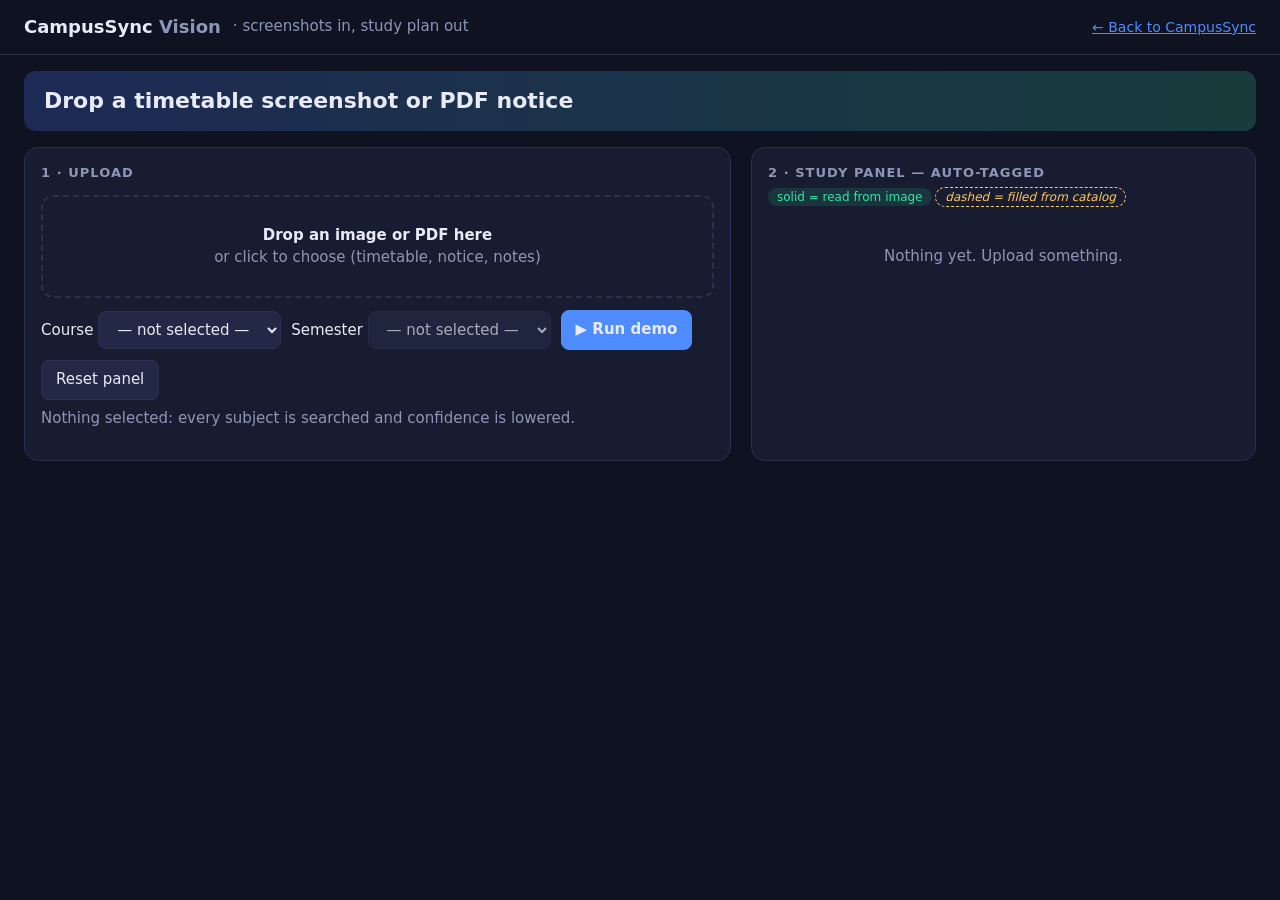
==== commit 36b9eb93: "CampusSync: password login with roles, semester-aware calendar, demo data and 60-second tour, Import" ====
--- a/vision/static/index.html
+++ b/vision/static/index.html
@@ -15,6 +15,23 @@
   /* shown inside the campus app's "Import" tab (?embedded=1): the app's own nav is above, so no header and no back link */
   body.embedded header { display:none; }
   body.embedded #caption { margin-top:8px; }
+  /* embedded in the app's Study Panel: use the app's light look so it does not look like a different product */
+  body.embedded { --bg:#ffffff; --card:#ffffff; --line:#e1e5ee; --txt:#1d2433; --dim:#5b6475; --blue:#3b5bdb; --green:#1b7f4b; --amber:#8a5a00; --pink:#c0392b;
+                  font-family:"Segoe UI",system-ui,-apple-system,Roboto,Arial,sans-serif; font-size:14px; }
+  body.embedded #caption { background:#eef2ff; border:1px solid var(--line); font-size:17px; min-height:44px; margin:8px 0 0; padding:10px 14px; }
+  body.embedded main { padding:12px 0 20px; margin:0; } body.embedded #review, body.embedded #attend { margin:0 0 20px; }
+  body.embedded .card { border-radius:10px; box-shadow:0 2px 10px rgba(30,40,80,.08); }
+  body.embedded .card h2 { font-size:12px; }
+  body.embedded button, body.embedded select { background:#fff; color:var(--txt); border-color:#c9cfdd; border-radius:8px; }
+  body.embedded button:hover { filter:none; background:#eef2ff; }
+  body.embedded button.primary { background:var(--blue); border-color:var(--blue); color:#fff; }
+  body.embedded #drop:hover, body.embedded #drop.over { border-color:var(--blue); background:#eef2ff; color:var(--txt); }
+  body.embedded #steps li, body.embedded .subject > div:first-child, body.embedded .rrow input[type=text], body.embedded .rrow input[type=date] { background:#f8f9fe; color:var(--txt); }
+  body.embedded #steps li { color:var(--dim); } body.embedded #steps li.on { color:var(--txt); }
+  body.embedded .chip { background:#eceff4; color:#333; }
+  body.embedded .chip.date { color:#8a5a00; } body.embedded .chip.task { color:#b02a52; } body.embedded .chip.sem { color:var(--blue); }
+  body.embedded .chip.warn { background:#fff3cd; color:#6b4600; } body.embedded .chip.add { background:#e2f3e8; color:#14532d; } body.embedded .chip.del { background:#fde7e7; color:#8a1c14; }
+  body.embedded .entry.new { background:#e2f3e8; } body.embedded .rrow.low { background:#fff8e1; } body.embedded .box.warnbox { background:#fff8e1; }
   #caption { margin:16px 24px 0; padding:14px 20px; border-radius:12px; background:linear-gradient(90deg,#1d2a55,#183c3c);
              font-size:22px; font-weight:600; min-height:56px; display:flex; align-items:center; }
   #caption small { font-weight:400; color:var(--dim); font-size:15px; margin-left:10px; }
